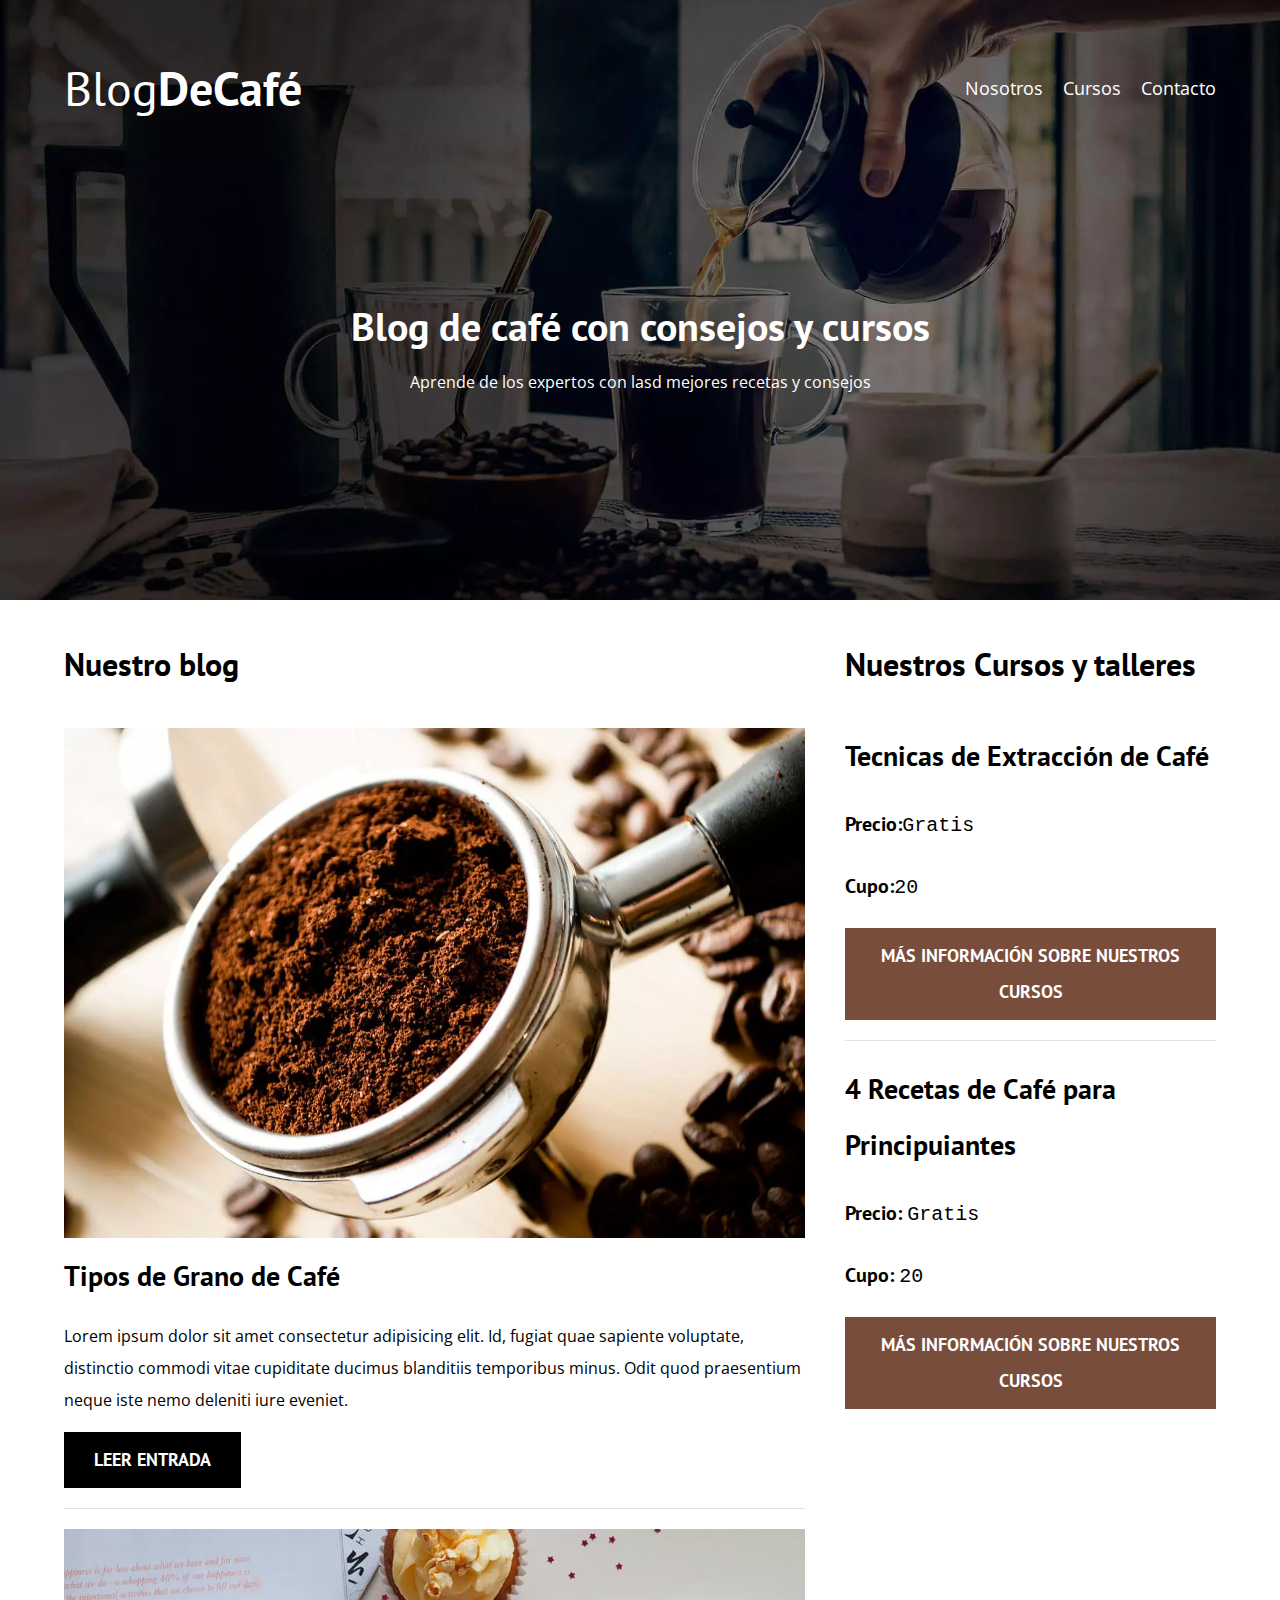
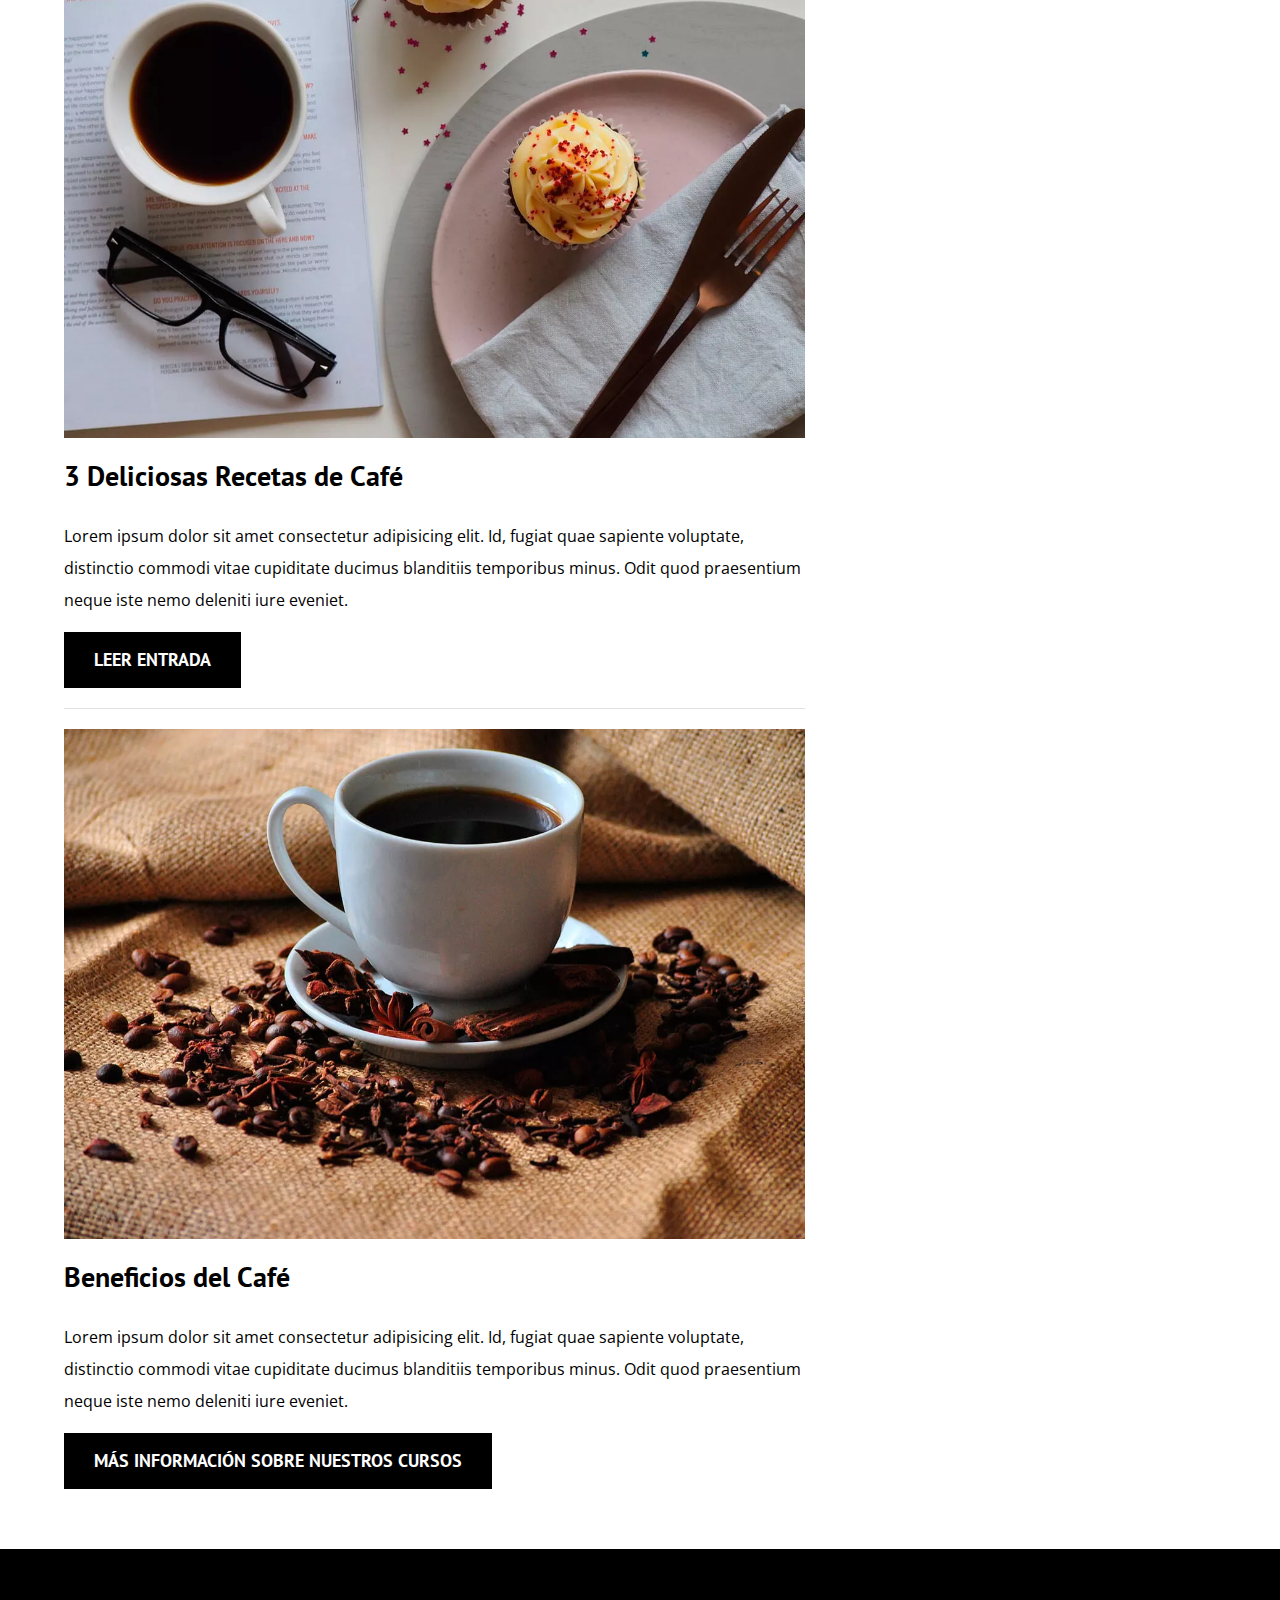
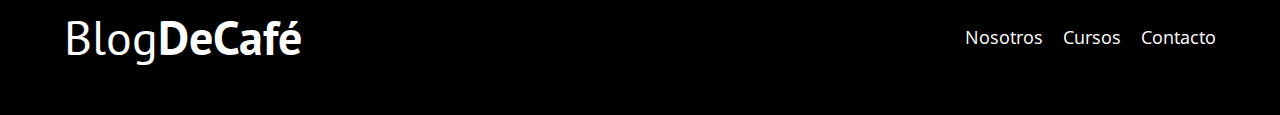
==== index.html @ 3ddf6e83 "Pagina web de cafe" ====
<!DOCTYPE html>
<html lang="en">
<head>
    <meta charset="UTF-8">
    <meta http-equiv="X-UA-Compatible" content="IE=edge">
    <meta name="viewport" content="width=device-width, initial-scale=1.0">
    <title>BlogDeCafe</title>
    <meta name="description" content="Pagina web de cafe">

    <!-- Prefetch -->
    <link rel="prefetch" href="nosotros.html" as="document">

    <link href="https://fonts.googleapis.com/css2?family=Open+Sans&family=PT+Sans:wght@400;700&
    display=swap" rel="stylesheet">
    <link rel="stylesheet" href="css/style.css">

    <!-- Preload -->
    <link rel="preload" href="css/normalize.css" as="style">
    <link rel="stylesheet" href="css/normalize.css">
    <link rel="preload" href="css/style.css" as="style">
    <link rel="stylesheet" href="css/style.css">
    <link rel="preload" href="https://fonts.googleapis.com/css2?family=Open+Sans&family=PT+Sans:wght@400;700&
    display=swap" as="font" crossorigin="crossorigin" rel="stylesheet">
    <link href="https://fonts.googleapis.com/css2?family=Open+Sans&family=PT+Sans:wght@400;700&
    display=swap">
</head>
<body>
    <header class="header">
        <div class="contenedor">
            <div class="barra">
                <a class="logo" href="index.html">
                    <h1 class="logo__nombre no-margin centrar-texto">Blog<span class="logo__bold">DeCafé</span></h1>
                </a>
                <nav class="navegacion">
                    <a href="nosotros.html" class="navegacion__enlace">Nosotros</a>
                    <a href="cursos.html" class="navegacion__enlace">Cursos</a>
                    <a href="contacto.html" class="navegacion__enlace">Contacto</a>
                </nav>
            </div>
        </div>
        <div class="header__texto">
            <h2 class="no-margin">Blog de café con consejos y cursos</h2>
            <p class="no-margin">Aprende de los expertos con lasd mejores recetas y consejos</p>
        </div>
    </header>

    <div class="contenedor contenido-principal">
        <main class="blog">
            <h3>Nuestro blog</h3>
            <article class="entrada">
                <div class="entrada__imagen">
                    <picture>
                        <source loading="lazy" srcset="img/blog1.webp" type="image/webp">
                        <img loading="lazy" src="img/blog1.jpg" alt="imagen blog">
                    </picture>
                    <h4 class="no-margin">Tipos de Grano de Café</h4>
                    <p>Lorem ipsum dolor sit amet consectetur adipisicing elit. Id, fugiat quae sapiente voluptate, 
                        distinctio commodi vitae cupiditate ducimus blanditiis temporibus minus. Odit quod 
                        praesentium neque iste nemo deleniti iure eveniet.</p>
                    <a href="entada.html" class="boton boton--primario">Leer Entrada</a>
                </div>
            </article>
            <article class="entrada">
                <div class="entrada__imagen">
                    <picture>
                        <source loading="lazy" srcset="img/blog2.webp" type="image/webp">
                        <img loading="lazy" src="img/blog2.jpg" alt="imagen blog">
                    </picture>
                    <h4 class="no-margin">3 Deliciosas Recetas de Café</h4>
                    <p>Lorem ipsum dolor sit amet consectetur adipisicing elit. Id, fugiat quae sapiente voluptate, 
                        distinctio commodi vitae cupiditate ducimus blanditiis temporibus minus. Odit quod 
                        praesentium neque iste nemo deleniti iure eveniet.</p>
                    <a href="entada.html" class="boton boton--primario">Leer Entrada</a>
                </div>
            </article>
            <article class="entrada">
                <div class="entrada__imagen">
                    <picture>
                        <source loading="lazy" srcset="img/blog3.webp" type="image/webp">
                        <img loading="lazy" src="img/blog3.jpg" alt="imagen blog">
                    </picture>
                    <h4 class="no-margin">Beneficios del Café</h4>
                    <p>Lorem ipsum dolor sit amet consectetur adipisicing elit. Id, fugiat quae sapiente voluptate, 
                        distinctio commodi vitae cupiditate ducimus blanditiis temporibus minus. Odit quod 
                        praesentium neque iste nemo deleniti iure eveniet.</p>
                    <a href="entada.html" class="boton boton--primario">Más información sobre nuestros cursos</a>
                </div>
            </article>
        </main>
        <aside class="sidebar">
            <h3>Nuestros Cursos y talleres</h3>
            <ul class="cursos no-padding">
                <li class="widget-curso">
                    <h4 class="no-margin">Tecnicas de Extracción de Café</h4>
                    <p class="widget-curso__label">Precio:<samp class="widget-curso__info">Gratis</samp></p>
                    <p class="widget-curso__label">Cupo:<samp class="widget-curso__info">20</samp></p>
                    <a href="entada.html" class="boton boton--secundario">Más información sobre nuestros cursos</a>
                </li>
                <li class="widget-curso">
                    <h4 class="no-margin">4 Recetas de Café para Principuiantes</h4>
                    <p class="widget-curso__label">Precio:
                        <samp class="widget-curso__info">Gratis</samp></p>
                    <p class="widget-curso__label">Cupo:
                        <samp class="widget-curso__info">20</samp></p>
                    <a href="entada.html" class="boton boton--secundario">Más información sobre nuestros cursos</a>
                </li>
            </ul>
        </aside>
    </div>

    <footer class="footer">
        <div class="contenedor">
            <div class="barra">
                    <a class="logo" href="index.html">
                        <h1 class="logo__nombre no-margin centrar-texto">Blog<span class="logo__bold">DeCafé</span></h1>
                    </a>
                    <nav class="navegacion">
                        <a href="nosotros.html" class="navegacion__enlace">Nosotros</a>
                        <a href="cursos.html" class="navegacion__enlace">Cursos</a>
                        <a href="contacto.html" class="navegacion__enlace">Contacto</a>
                    </nav>
                </div>
        </div>
        
    </footer>

    <script src="js/modernizr.js"></script>
</body>
</html>
---- css/style.css ----
:root{
    --fuenteHeading: 'PT Sans', sans-serif;
    --fuenteParrafos: 'Open Sans', sans-serif;
    --primario: #784D3C;
    --blanco: #ffffff;
    --negro: #000000;
    --gris: #e1e1e1;
}

html{
    box-sizing: border-box;
    font-size: 62.5%;
}

*,*:before,*:after{
    box-sizing: inherit;
}

body{
    font-family: var(--fuenteParrafos);
    font-size: 1.6rem;
    line-height: 2;
}

/*Globales*/

.contenedor{
    width: min(90%, 120rem);
    margin: 0 auto;
}

a{
    text-decoration: none;
}

h1, h2,h3,h4{
    font-family: var(--fuenteHeading);
}

h1{
    font-size: 4.8rem;
}

h2{
    font-size: 4rem;
}

h3{
    font-size: 3.2rem;
}

h4{
    font-size: 2.8rem;
}

img{
    max-width: 100%;
}

/*Utilidades*/

.no-margin{
    margin: 0;
}

.no-padding{
    padding: 0;
}

.centrar-texto{
    text-align: center;
}

/* Header */

.webp .header{
    background-image: url(../img/banner.webp);
}

.no-webp .header{
    background-image: url(../img/banner.jpg);
}

.header{
    height: 60rem;
    background-size: cover;
    background-repeat: no-repeat;
    background-position: center center;
}

.header__texto{
    text-align: center;
    color: var(--blanco);
    margin-top: 5rem;
}

@media (min-width: 768px) {
    .header__texto{
        margin-top: 15rem;
    }
}

.barra{
    padding-top: 4rem;
}

/*Navegacion*/
@media (min-width: 768px) {
    .barra{
        display: flex;
        justify-content: space-between;
        align-items: center;
    }
}

.logo{
    color: var(--blanco);
    
}

.logo__nombre{
    font-weight: normal;
}

.logo__bold{
    font-weight: 700;
}

.navegacion__enlace{
    display: block;
    text-align: center;
    font-size: 1.8rem;
    color: var(--blanco);
}

@media (min-width: 768px) {
    .navegacion{
        display: flex;
        gap: 2rem;
    }
}

@media (min-width: 768px) {
    .contenido-principal{
        display: grid;
        grid-template-columns: 2fr 1fr;
        column-gap: 4rem;
    }
}

.entrada{
    border-bottom: 1px solid var(--gris);
    margin-bottom: 2rem;
}

.entrada:last-of-type{
    border: none;  
    margin-bottom: 0;
}

.boton{
    display: block;
    font-family: var(--fuenteHeading);
    text-align: center;
    color: var(--blanco);
    padding: 1rem 3rem;
    font-size: 1.8rem;
    text-transform: uppercase;
    font-weight: 700;
    margin-bottom: 2rem;
    border: none;
}

.boton:hover{
    cursor: pointer;
}

.boton--primario{
    background-color: var(--negro);
}

@media (min-width: 768px) {
    .boton{
        display: inline-block;
    }
}

.boton--secundario{
    background-color: var(--primario);
}

.cursos{
    list-style: none;
}

.widget-curso{
    border-bottom: 1px solid var(--gris);
    margin-bottom: 2rem;
}

.widget-curso:last-of-type{
    border: none;  
    margin-bottom: 0;
}

.widget-curso__label{
    font-family: var(--fuenteHeading);
    font-weight: bold;
}

.widget-curso__info{
    font-weight: 400;
}
.widget-curso__info,
.widget-curso__label{
    font-size: 2rem;
}

.footer{
    background-color: var(--negro);
    padding-bottom: 3rem;
    margin-top: 4rem;
}

/*Sobre nosotros*/

@media (min-width: 768px) {
    .sobre-nosotros{
        display: grid;
        grid-template-columns: repeat(2,1fr);
        column-gap: 2rem;
    }
}

/*Cursos*/

.curso{
    padding: 3rem 0;
    border-bottom: 1px solid var(--gris);
}

.curso:last-of-type{
    border: none;
}
@media (min-width: 768px) {
    .curso{
        display: grid;
        grid-template-columns: 1fr 2fr;
        column-gap: 2rem
    }
}

.curso:last-of-type{
    border: none;  
    margin-bottom: 0;
}

.curso__label{
    font-family: var(--fuenteHeading);
    font-weight: bold;
}

.curso__info{
    font-weight: 400;
}
.curso__info,
.curso__label{
    font-size: 2rem;
}

/*Contacto */

.contacto-bg{
    background-image: url(../img/contacto.jpg);
    height: 40rem;
    background-size: cover;
    background-repeat: no-repeat;
}

.formulario{
    background-color: var(--blanco);
    margin: -5rem auto 0 auto;
    width: 90%;
    padding: 5rem;
}

.campo{
    display: flex;
    margin-bottom: 2rem;
}

.campo__label{
    flex: 0 0 9rem;
    text-align: right;
    padding-right: 2rem;
}

.campo__field{
    flex: 1;
    border: 1px solid var(--gris);
}

.campo__field--textarea{
    height: 20rem;
}
---- css/style.css ----
:root{
    --fuenteHeading: 'PT Sans', sans-serif;
    --fuenteParrafos: 'Open Sans', sans-serif;
    --primario: #784D3C;
    --blanco: #ffffff;
    --negro: #000000;
    --gris: #e1e1e1;
}

html{
    box-sizing: border-box;
    font-size: 62.5%;
}

*,*:before,*:after{
    box-sizing: inherit;
}

body{
    font-family: var(--fuenteParrafos);
    font-size: 1.6rem;
    line-height: 2;
}

/*Globales*/

.contenedor{
    width: min(90%, 120rem);
    margin: 0 auto;
}

a{
    text-decoration: none;
}

h1, h2,h3,h4{
    font-family: var(--fuenteHeading);
}

h1{
    font-size: 4.8rem;
}

h2{
    font-size: 4rem;
}

h3{
    font-size: 3.2rem;
}

h4{
    font-size: 2.8rem;
}

img{
    max-width: 100%;
}

/*Utilidades*/

.no-margin{
    margin: 0;
}

.no-padding{
    padding: 0;
}

.centrar-texto{
    text-align: center;
}

/* Header */

.webp .header{
    background-image: url(../img/banner.webp);
}

.no-webp .header{
    background-image: url(../img/banner.jpg);
}

.header{
    height: 60rem;
    background-size: cover;
    background-repeat: no-repeat;
    background-position: center center;
}

.header__texto{
    text-align: center;
    color: var(--blanco);
    margin-top: 5rem;
}

@media (min-width: 768px) {
    .header__texto{
        margin-top: 15rem;
    }
}

.barra{
    padding-top: 4rem;
}

/*Navegacion*/
@media (min-width: 768px) {
    .barra{
        display: flex;
        justify-content: space-between;
        align-items: center;
    }
}

.logo{
    color: var(--blanco);
    
}

.logo__nombre{
    font-weight: normal;
}

.logo__bold{
    font-weight: 700;
}

.navegacion__enlace{
    display: block;
    text-align: center;
    font-size: 1.8rem;
    color: var(--blanco);
}

@media (min-width: 768px) {
    .navegacion{
        display: flex;
        gap: 2rem;
    }
}

@media (min-width: 768px) {
    .contenido-principal{
        display: grid;
        grid-template-columns: 2fr 1fr;
        column-gap: 4rem;
    }
}

.entrada{
    border-bottom: 1px solid var(--gris);
    margin-bottom: 2rem;
}

.entrada:last-of-type{
    border: none;  
    margin-bottom: 0;
}

.boton{
    display: block;
    font-family: var(--fuenteHeading);
    text-align: center;
    color: var(--blanco);
    padding: 1rem 3rem;
    font-size: 1.8rem;
    text-transform: uppercase;
    font-weight: 700;
    margin-bottom: 2rem;
    border: none;
}

.boton:hover{
    cursor: pointer;
}

.boton--primario{
    background-color: var(--negro);
}

@media (min-width: 768px) {
    .boton{
        display: inline-block;
    }
}

.boton--secundario{
    background-color: var(--primario);
}

.cursos{
    list-style: none;
}

.widget-curso{
    border-bottom: 1px solid var(--gris);
    margin-bottom: 2rem;
}

.widget-curso:last-of-type{
    border: none;  
    margin-bottom: 0;
}

.widget-curso__label{
    font-family: var(--fuenteHeading);
    font-weight: bold;
}

.widget-curso__info{
    font-weight: 400;
}
.widget-curso__info,
.widget-curso__label{
    font-size: 2rem;
}

.footer{
    background-color: var(--negro);
    padding-bottom: 3rem;
    margin-top: 4rem;
}

/*Sobre nosotros*/

@media (min-width: 768px) {
    .sobre-nosotros{
        display: grid;
        grid-template-columns: repeat(2,1fr);
        column-gap: 2rem;
    }
}

/*Cursos*/

.curso{
    padding: 3rem 0;
    border-bottom: 1px solid var(--gris);
}

.curso:last-of-type{
    border: none;
}
@media (min-width: 768px) {
    .curso{
        display: grid;
        grid-template-columns: 1fr 2fr;
        column-gap: 2rem
    }
}

.curso:last-of-type{
    border: none;  
    margin-bottom: 0;
}

.curso__label{
    font-family: var(--fuenteHeading);
    font-weight: bold;
}

.curso__info{
    font-weight: 400;
}
.curso__info,
.curso__label{
    font-size: 2rem;
}

/*Contacto */

.contacto-bg{
    background-image: url(../img/contacto.jpg);
    height: 40rem;
    background-size: cover;
    background-repeat: no-repeat;
}

.formulario{
    background-color: var(--blanco);
    margin: -5rem auto 0 auto;
    width: 90%;
    padding: 5rem;
}

.campo{
    display: flex;
    margin-bottom: 2rem;
}

.campo__label{
    flex: 0 0 9rem;
    text-align: right;
    padding-right: 2rem;
}

.campo__field{
    flex: 1;
    border: 1px solid var(--gris);
}

.campo__field--textarea{
    height: 20rem;
}
---- css/style.css ----
:root{
    --fuenteHeading: 'PT Sans', sans-serif;
    --fuenteParrafos: 'Open Sans', sans-serif;
    --primario: #784D3C;
    --blanco: #ffffff;
    --negro: #000000;
    --gris: #e1e1e1;
}

html{
    box-sizing: border-box;
    font-size: 62.5%;
}

*,*:before,*:after{
    box-sizing: inherit;
}

body{
    font-family: var(--fuenteParrafos);
    font-size: 1.6rem;
    line-height: 2;
}

/*Globales*/

.contenedor{
    width: min(90%, 120rem);
    margin: 0 auto;
}

a{
    text-decoration: none;
}

h1, h2,h3,h4{
    font-family: var(--fuenteHeading);
}

h1{
    font-size: 4.8rem;
}

h2{
    font-size: 4rem;
}

h3{
    font-size: 3.2rem;
}

h4{
    font-size: 2.8rem;
}

img{
    max-width: 100%;
}

/*Utilidades*/

.no-margin{
    margin: 0;
}

.no-padding{
    padding: 0;
}

.centrar-texto{
    text-align: center;
}

/* Header */

.webp .header{
    background-image: url(../img/banner.webp);
}

.no-webp .header{
    background-image: url(../img/banner.jpg);
}

.header{
    height: 60rem;
    background-size: cover;
    background-repeat: no-repeat;
    background-position: center center;
}

.header__texto{
    text-align: center;
    color: var(--blanco);
    margin-top: 5rem;
}

@media (min-width: 768px) {
    .header__texto{
        margin-top: 15rem;
    }
}

.barra{
    padding-top: 4rem;
}

/*Navegacion*/
@media (min-width: 768px) {
    .barra{
        display: flex;
        justify-content: space-between;
        align-items: center;
    }
}

.logo{
    color: var(--blanco);
    
}

.logo__nombre{
    font-weight: normal;
}

.logo__bold{
    font-weight: 700;
}

.navegacion__enlace{
    display: block;
    text-align: center;
    font-size: 1.8rem;
    color: var(--blanco);
}

@media (min-width: 768px) {
    .navegacion{
        display: flex;
        gap: 2rem;
    }
}

@media (min-width: 768px) {
    .contenido-principal{
        display: grid;
        grid-template-columns: 2fr 1fr;
        column-gap: 4rem;
    }
}

.entrada{
    border-bottom: 1px solid var(--gris);
    margin-bottom: 2rem;
}

.entrada:last-of-type{
    border: none;  
    margin-bottom: 0;
}

.boton{
    display: block;
    font-family: var(--fuenteHeading);
    text-align: center;
    color: var(--blanco);
    padding: 1rem 3rem;
    font-size: 1.8rem;
    text-transform: uppercase;
    font-weight: 700;
    margin-bottom: 2rem;
    border: none;
}

.boton:hover{
    cursor: pointer;
}

.boton--primario{
    background-color: var(--negro);
}

@media (min-width: 768px) {
    .boton{
        display: inline-block;
    }
}

.boton--secundario{
    background-color: var(--primario);
}

.cursos{
    list-style: none;
}

.widget-curso{
    border-bottom: 1px solid var(--gris);
    margin-bottom: 2rem;
}

.widget-curso:last-of-type{
    border: none;  
    margin-bottom: 0;
}

.widget-curso__label{
    font-family: var(--fuenteHeading);
    font-weight: bold;
}

.widget-curso__info{
    font-weight: 400;
}
.widget-curso__info,
.widget-curso__label{
    font-size: 2rem;
}

.footer{
    background-color: var(--negro);
    padding-bottom: 3rem;
    margin-top: 4rem;
}

/*Sobre nosotros*/

@media (min-width: 768px) {
    .sobre-nosotros{
        display: grid;
        grid-template-columns: repeat(2,1fr);
        column-gap: 2rem;
    }
}

/*Cursos*/

.curso{
    padding: 3rem 0;
    border-bottom: 1px solid var(--gris);
}

.curso:last-of-type{
    border: none;
}
@media (min-width: 768px) {
    .curso{
        display: grid;
        grid-template-columns: 1fr 2fr;
        column-gap: 2rem
    }
}

.curso:last-of-type{
    border: none;  
    margin-bottom: 0;
}

.curso__label{
    font-family: var(--fuenteHeading);
    font-weight: bold;
}

.curso__info{
    font-weight: 400;
}
.curso__info,
.curso__label{
    font-size: 2rem;
}

/*Contacto */

.contacto-bg{
    background-image: url(../img/contacto.jpg);
    height: 40rem;
    background-size: cover;
    background-repeat: no-repeat;
}

.formulario{
    background-color: var(--blanco);
    margin: -5rem auto 0 auto;
    width: 90%;
    padding: 5rem;
}

.campo{
    display: flex;
    margin-bottom: 2rem;
}

.campo__label{
    flex: 0 0 9rem;
    text-align: right;
    padding-right: 2rem;
}

.campo__field{
    flex: 1;
    border: 1px solid var(--gris);
}

.campo__field--textarea{
    height: 20rem;
}
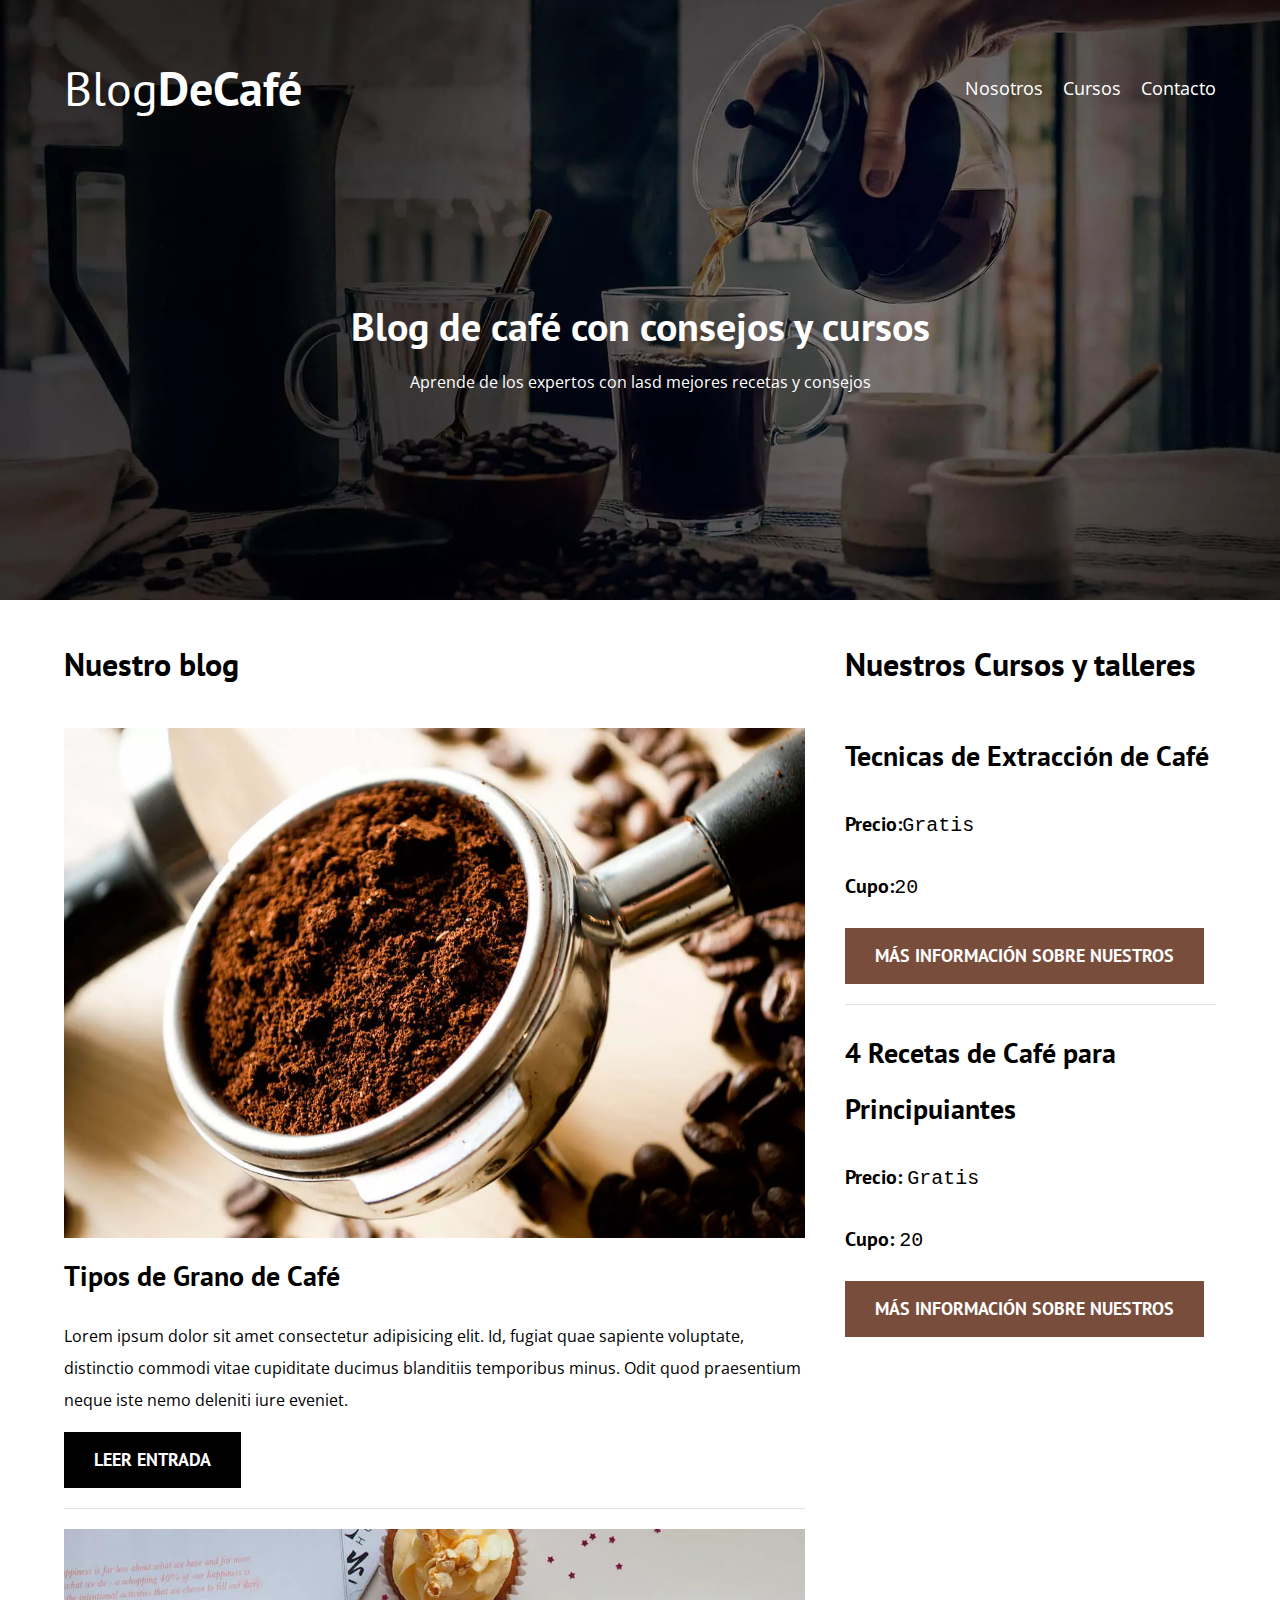
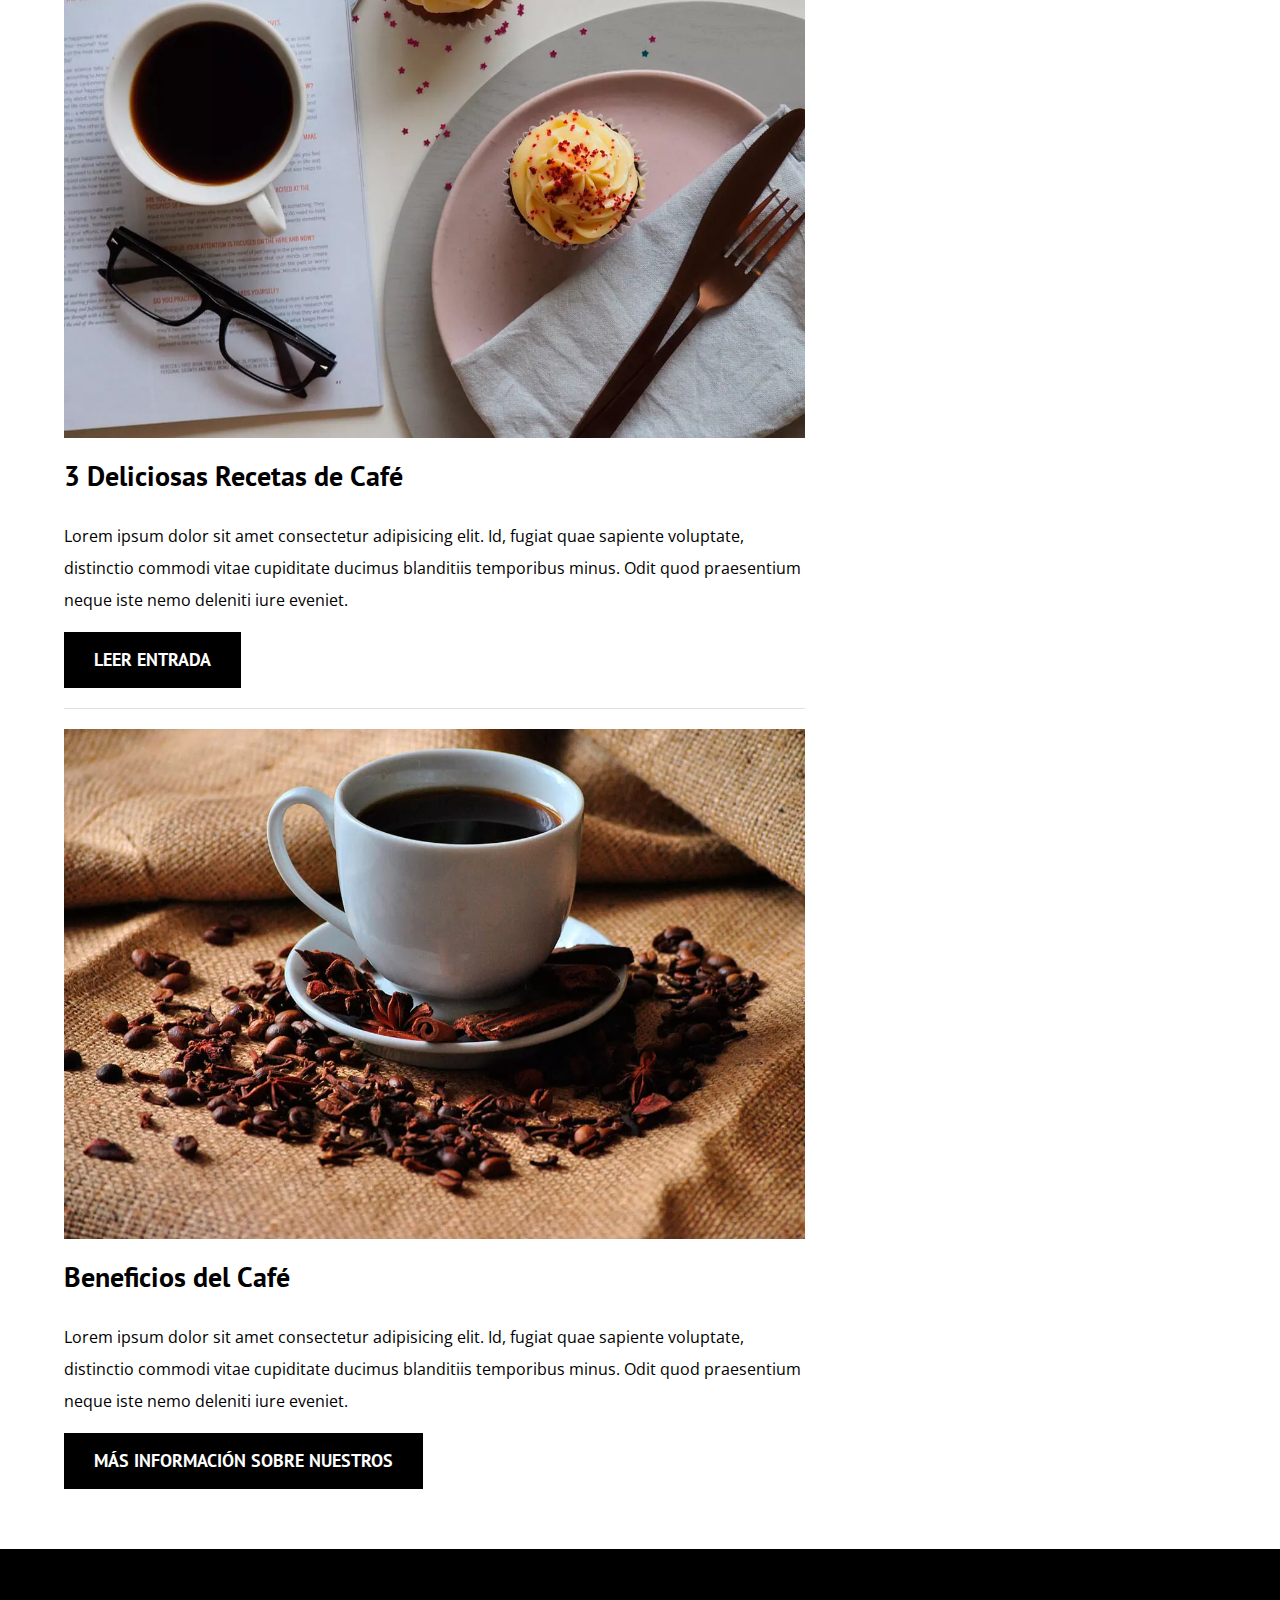
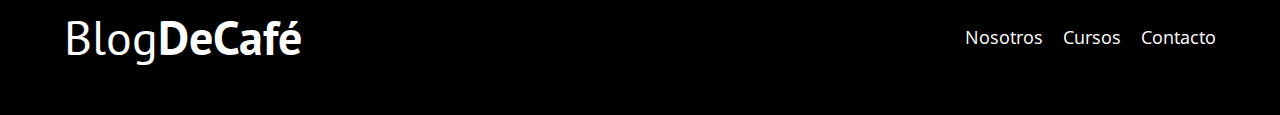
==== commit 3f9bd5a4: "Avances del proyecto SIELE" ====
--- a/index.html
+++ b/index.html
@@ -83,7 +83,7 @@
                     <p>Lorem ipsum dolor sit amet consectetur adipisicing elit. Id, fugiat quae sapiente voluptate, 
                         distinctio commodi vitae cupiditate ducimus blanditiis temporibus minus. Odit quod 
                         praesentium neque iste nemo deleniti iure eveniet.</p>
-                    <a href="entada.html" class="boton boton--primario">Más información sobre nuestros cursos</a>
+                    <a href="entada.html" class="boton boton--primario">Más información sobre nuestros</a>
                 </div>
             </article>
         </main>
@@ -94,7 +94,7 @@
                     <h4 class="no-margin">Tecnicas de Extracción de Café</h4>
                     <p class="widget-curso__label">Precio:<samp class="widget-curso__info">Gratis</samp></p>
                     <p class="widget-curso__label">Cupo:<samp class="widget-curso__info">20</samp></p>
-                    <a href="entada.html" class="boton boton--secundario">Más información sobre nuestros cursos</a>
+                    <a href="entada.html" class="boton boton--secundario">Más información sobre nuestros</a>
                 </li>
                 <li class="widget-curso">
                     <h4 class="no-margin">4 Recetas de Café para Principuiantes</h4>
@@ -102,7 +102,7 @@
                         <samp class="widget-curso__info">Gratis</samp></p>
                     <p class="widget-curso__label">Cupo:
                         <samp class="widget-curso__info">20</samp></p>
-                    <a href="entada.html" class="boton boton--secundario">Más información sobre nuestros cursos</a>
+                    <a href="entada.html" class="boton boton--secundario">Más información sobre nuestros</a>
                 </li>
             </ul>
         </aside>
